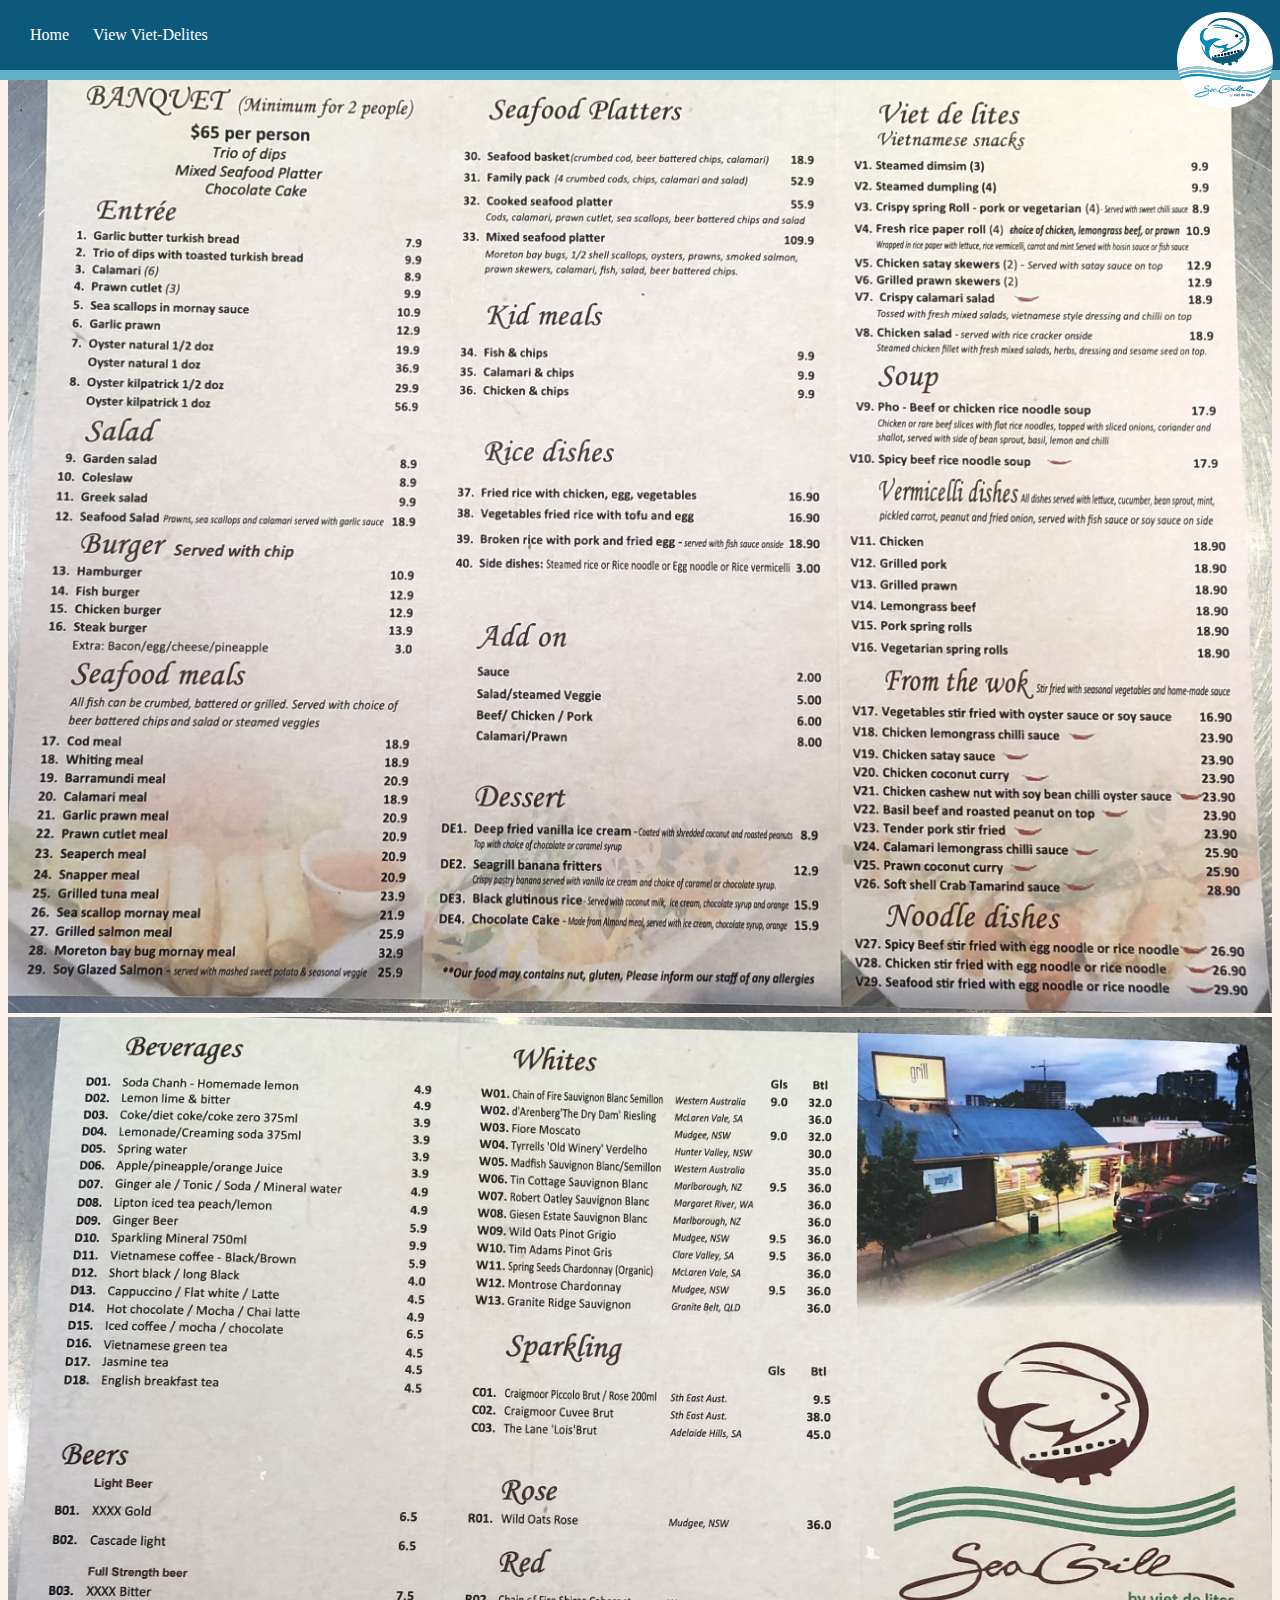
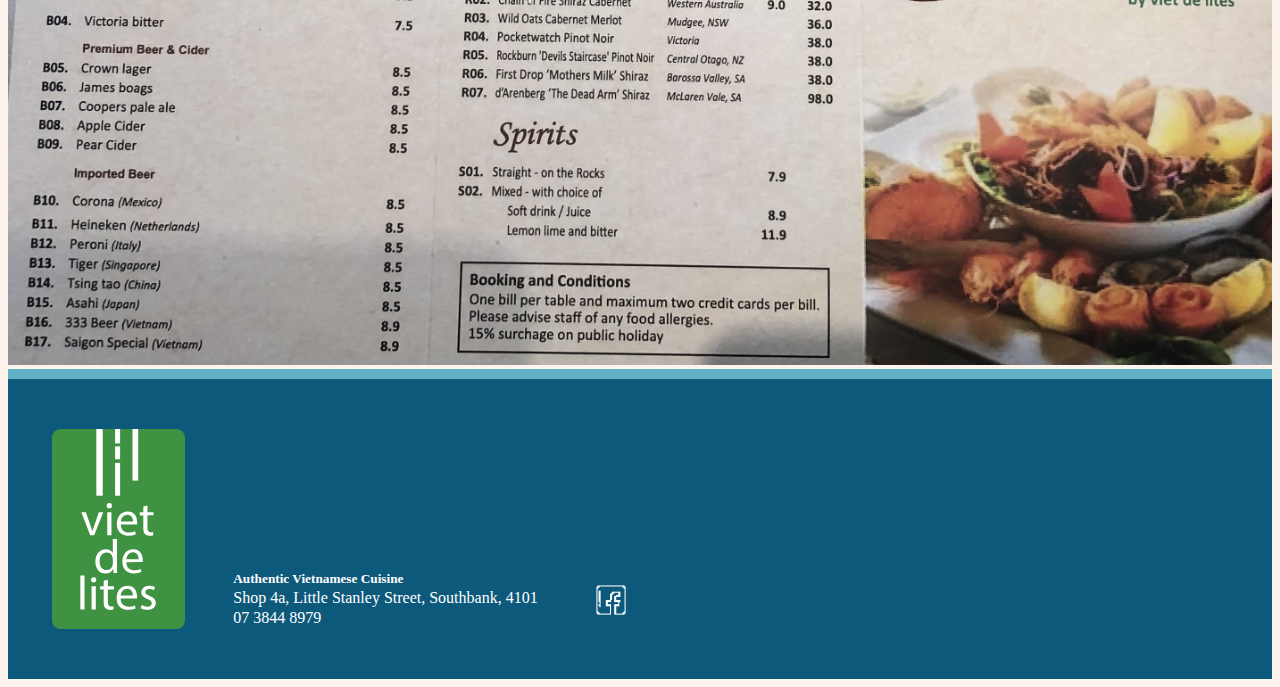
==== seagrill-menu.html @ e89ac6ce "Added menus" ====
<!DOCTYPE html>
<html>
<head>
    <link rel="stylesheet" type="text/css" href="seagrill-menu.css">
  <title>Book a Table</title>
</head>
<body>
    <header>
        <nav>
            <a href="index.html">Home</a>
            <a href="vietDelites.html">View Viet-Delites</a>
        </nav>
        <img class="logo" src="./public/img/sea-grill-logo-final.svg" alt="">
    </header>
    <div id="banner">
        <div class="banner-text">Viet de Lites at South Bank</div>
    </div>
    <div>
      <img style="margin-top: 50px;width: 100%; height:auto;" src="./public/img/seagrill/menu1.jpg" alt="" srcset="">
    </div>
    <div>
      <img style="width: 100%; height:auto;" src="./public/img/seagrill/menu2.jpg" alt="" srcset="">
    </div>

  <footer>
    <div class="left-footer">
      <img src="./public/img/Logo-green.svg" alt="logo">
      <div>
        <h5 class="smaller-text">Authentic Vietnamese Cuisine</h5>
        <p class="smaller-text">Shop 4a, Little Stanley Street, Southbank, 4101</p>
        <p class="smaller-text">07 3844 8979</p>
      </div>
      <a href="https://www.facebook.com/VietDelites/">
          <img src="./public/img/facebookLogo.png" alt="Facebook Logo" style="height: 50px;">
      </a>
    </div>
    </div>

    <div class="right-footer">
        
    </div>
  </footer>
</body>
</html>
---- seagrill-menu.css ----
body{
    background-color: #FCF4EC;
}
header {
    background-color: #0D597B;
    height: 50px;
    width: 100%;
    position: fixed;
    top: 0;
    left: 0;
    right: 0;
    z-index: 1;
    border-bottom: 10px solid #60B0C6;
  }

header {
    display: flex;
    justify-content: space-between;
    align-items: center;
    padding: 10px 20px;
    background-color: #0D597B;
    color: white;
}
  
header a {
    color: white;
    text-decoration: none;
    margin: 0 10px;
}

.logo{
    padding-top: 50px;
    padding-right: 25px;
    height: 100px;
    width: 100px;
}

    /* styles for the form container */
    .form-container {
        padding: 40px;
        border: 1px solid #ccc;
        border-radius: 10px;
        width: 500px;
        margin: auto;
      }
      
      /* styles for the form heading */
      .form-heading {
        margin-top: 50px;
        text-align: center;
        margin-bottom: 20px;
        font-size: 20px;
        font-weight: bold;
      }
      
      /* styles for the form inputs */
      .form-input {
        padding: 10px;
        margin-bottom: 20px;
        width: 100%;
        border: 1px solid #ccc;
        border-radius: 5px;
        font-size: 16px;
      }
      
      /* styles for the submit button */
      .form-submit {
        padding: 10px 20px;
        background-color: #4CAF50;
        color: white;
        border-radius: 5px;
        border: none;
        cursor: pointer;
      }

footer {
    height: 300px;
    display: flex;
    justify-content: space-between;
    align-items: center;
    background-color: #0D597B;
    color: #fff;
    border-top: 10px solid #60B0C6;
  }
  
  .left-footer {
    display: flex;
    flex-direction: row;
    align-items: end;
    justify-content: space-around;
    margin-left: 20px;
    width: 50%;
  }
  
  .smaller-text{
    margin-top: 2px;
    margin-bottom: 2px;
  }
  
  .right-footer {
    display: flex;
    justify-content: flex-end;
    margin-right: 20px;
  
  }
  
  img {
    height: 200px;
    width: auto;
  }
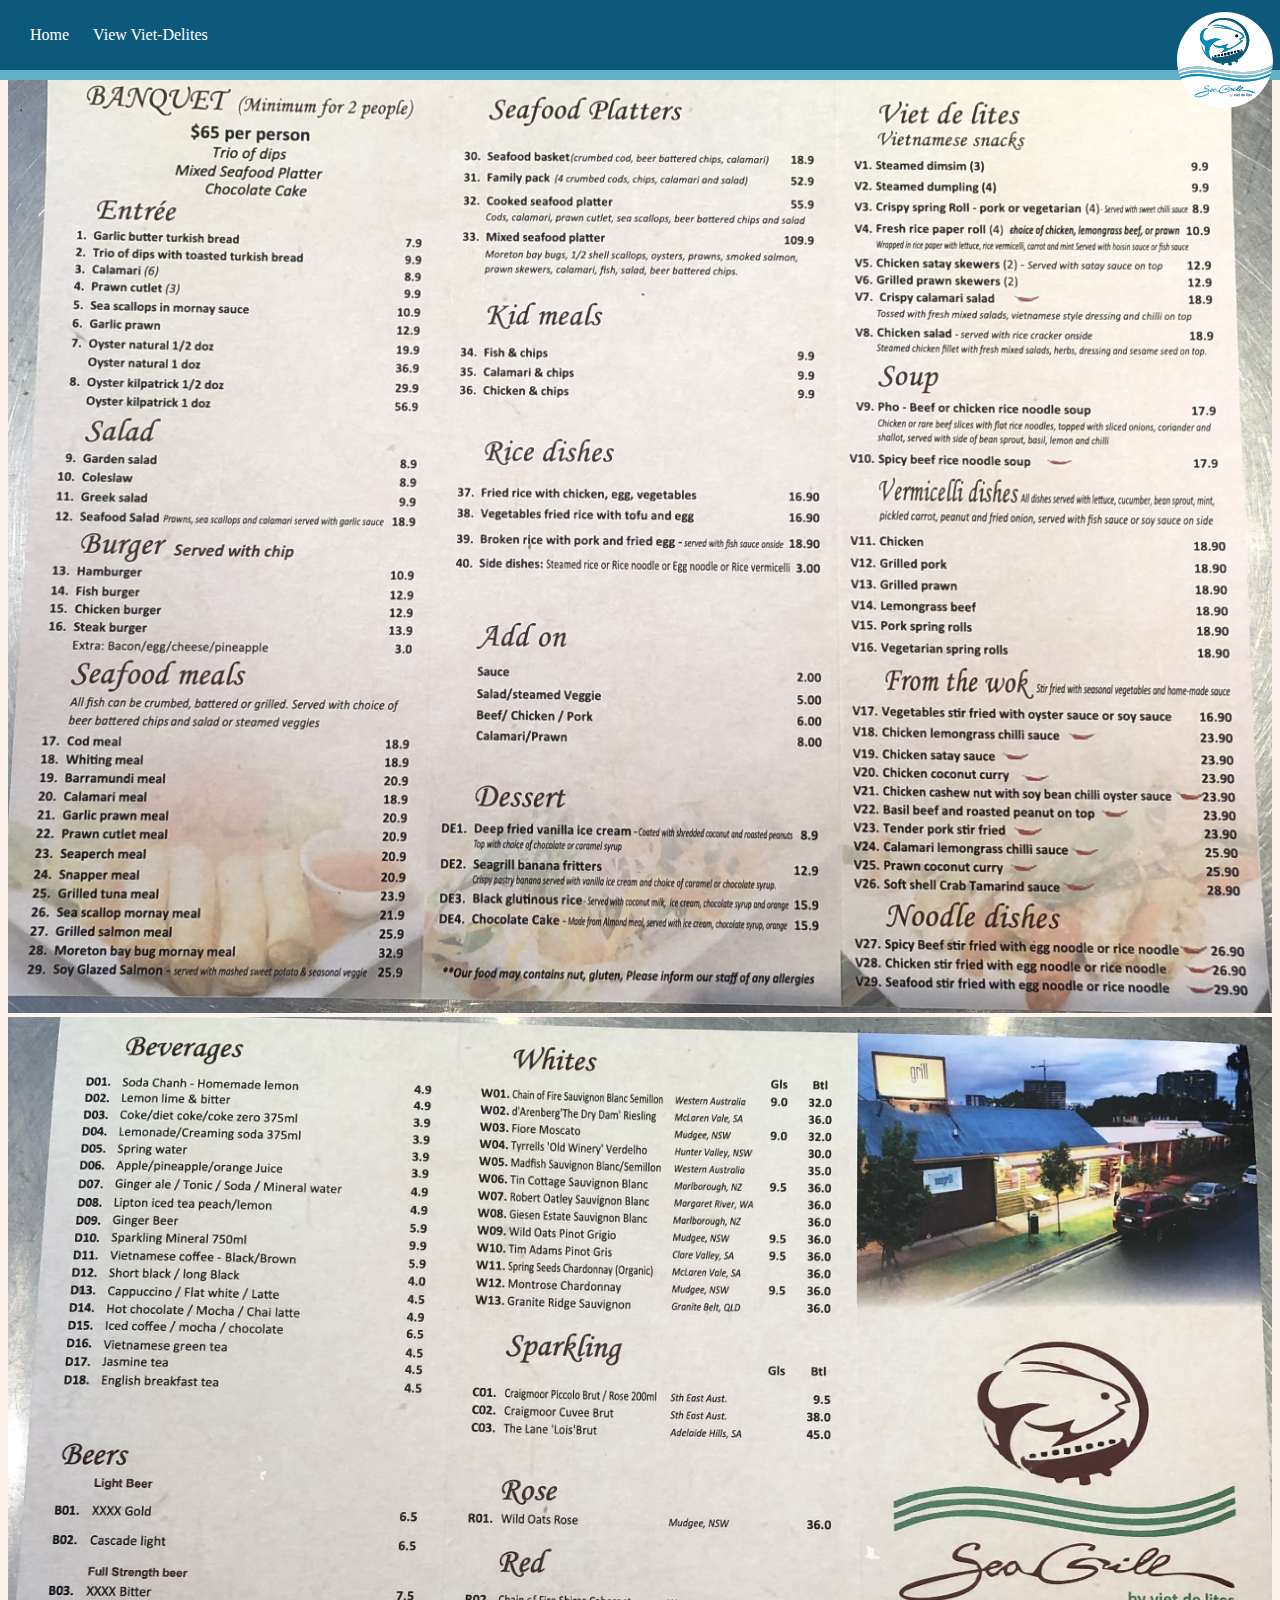
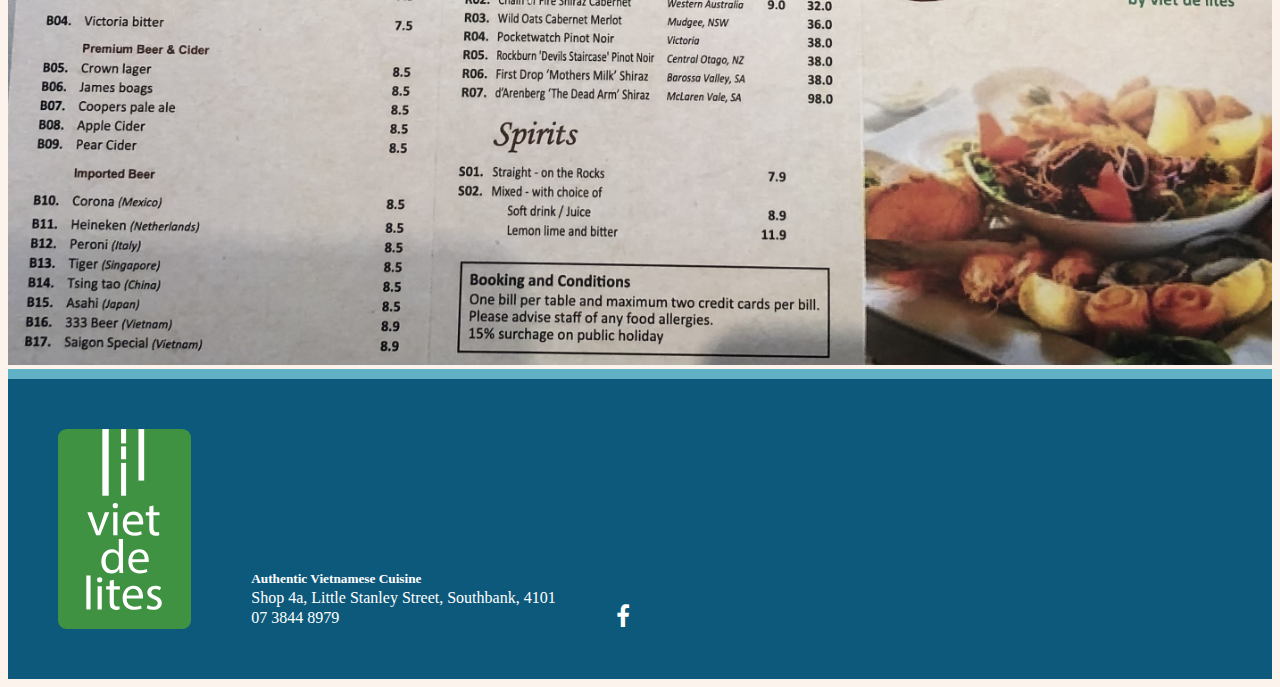
==== commit 019a173f: "Fixed Facebook logo" ====
--- a/seagrill-menu.html
+++ b/seagrill-menu.html
@@ -1,6 +1,10 @@
 <!DOCTYPE html>
 <html>
 <head>
+  <meta charset="UTF-8">
+  <meta http-equiv="X-UA-Compatible" content="IE=edge">
+  <meta name="viewport" content="width=device-width, initial-scale=1.0">
+  <link rel="stylesheet" href="https://cdnjs.cloudflare.com/ajax/libs/font-awesome/4.7.0/css/font-awesome.min.css">
     <link rel="stylesheet" type="text/css" href="seagrill-menu.css">
   <title>Book a Table</title>
 </head>
@@ -31,7 +35,7 @@
         <p class="smaller-text">07 3844 8979</p>
       </div>
       <a href="https://www.facebook.com/VietDelites/">
-          <img src="./public/img/facebookLogo.png" alt="Facebook Logo" style="height: 50px;">
+        <i class="fa fa-facebook-f" style="font-size:24px; color: white;"> </i>
       </a>
     </div>
     </div>
